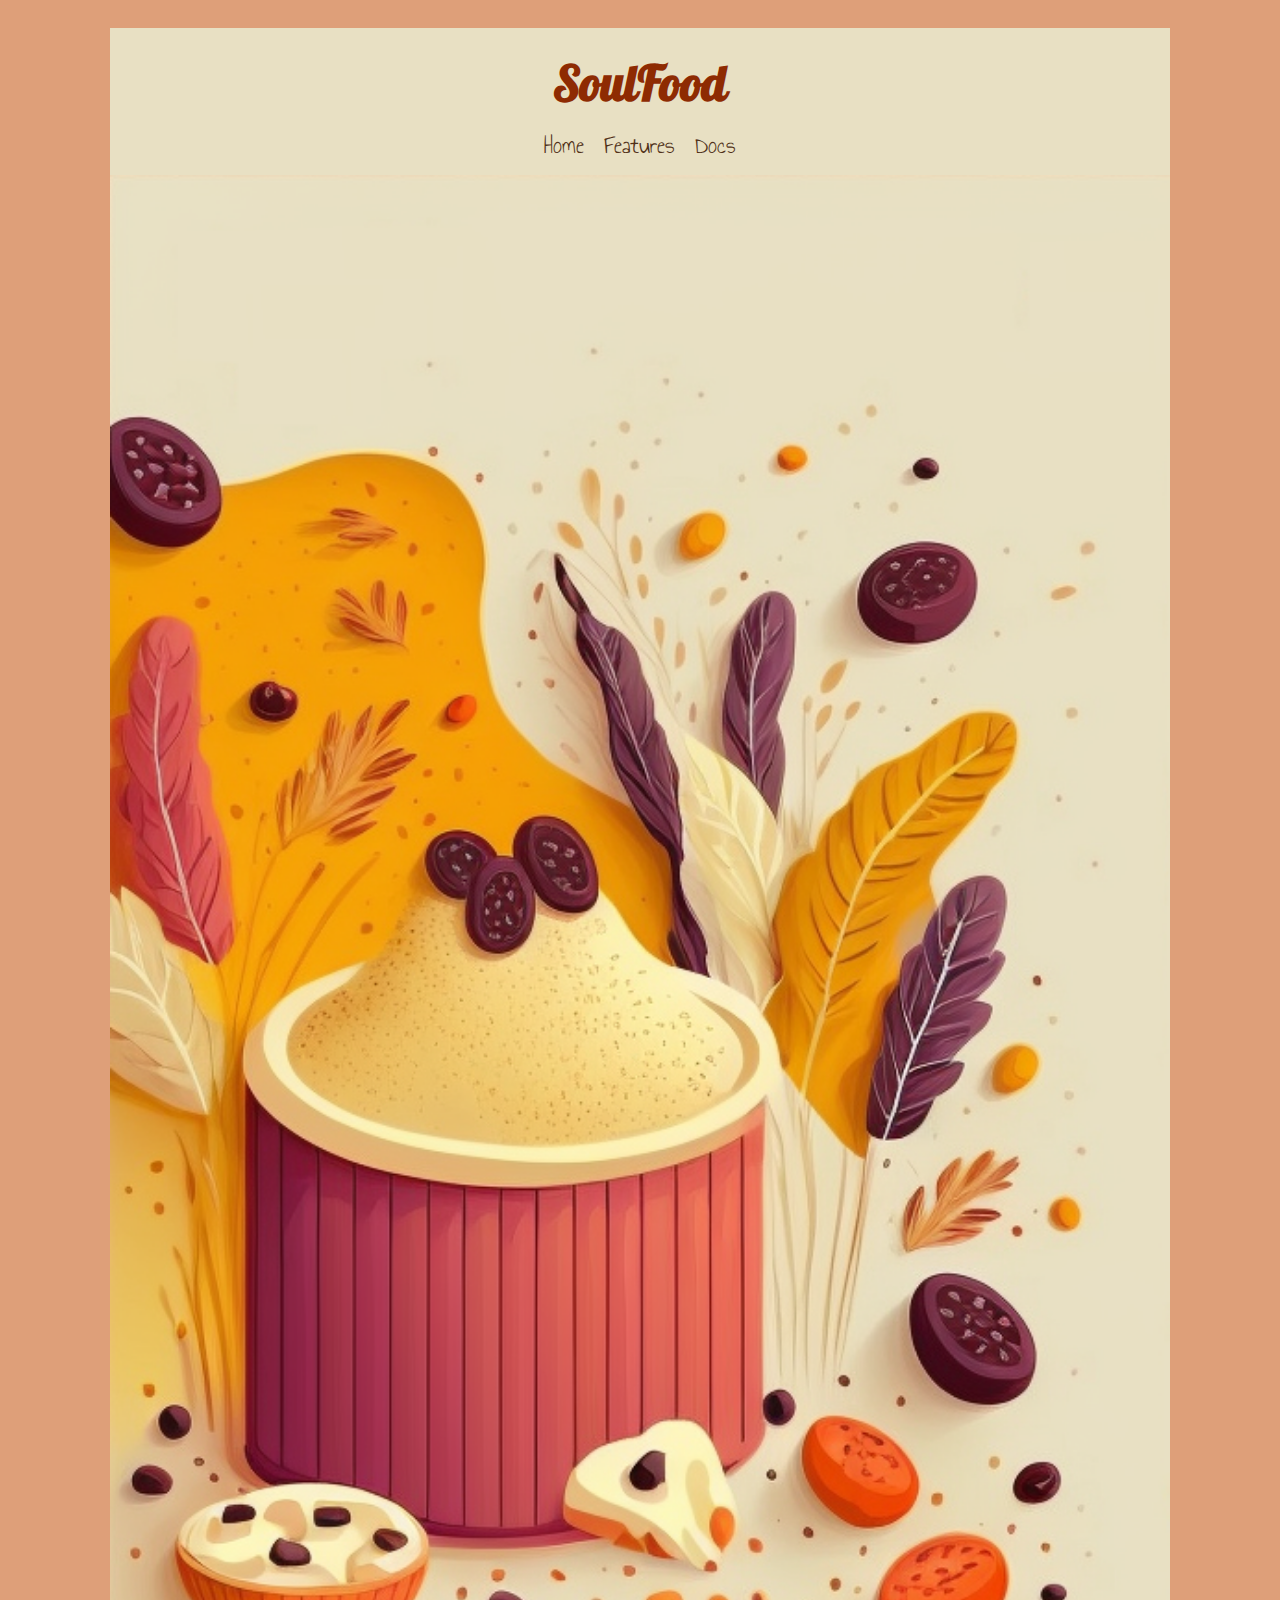
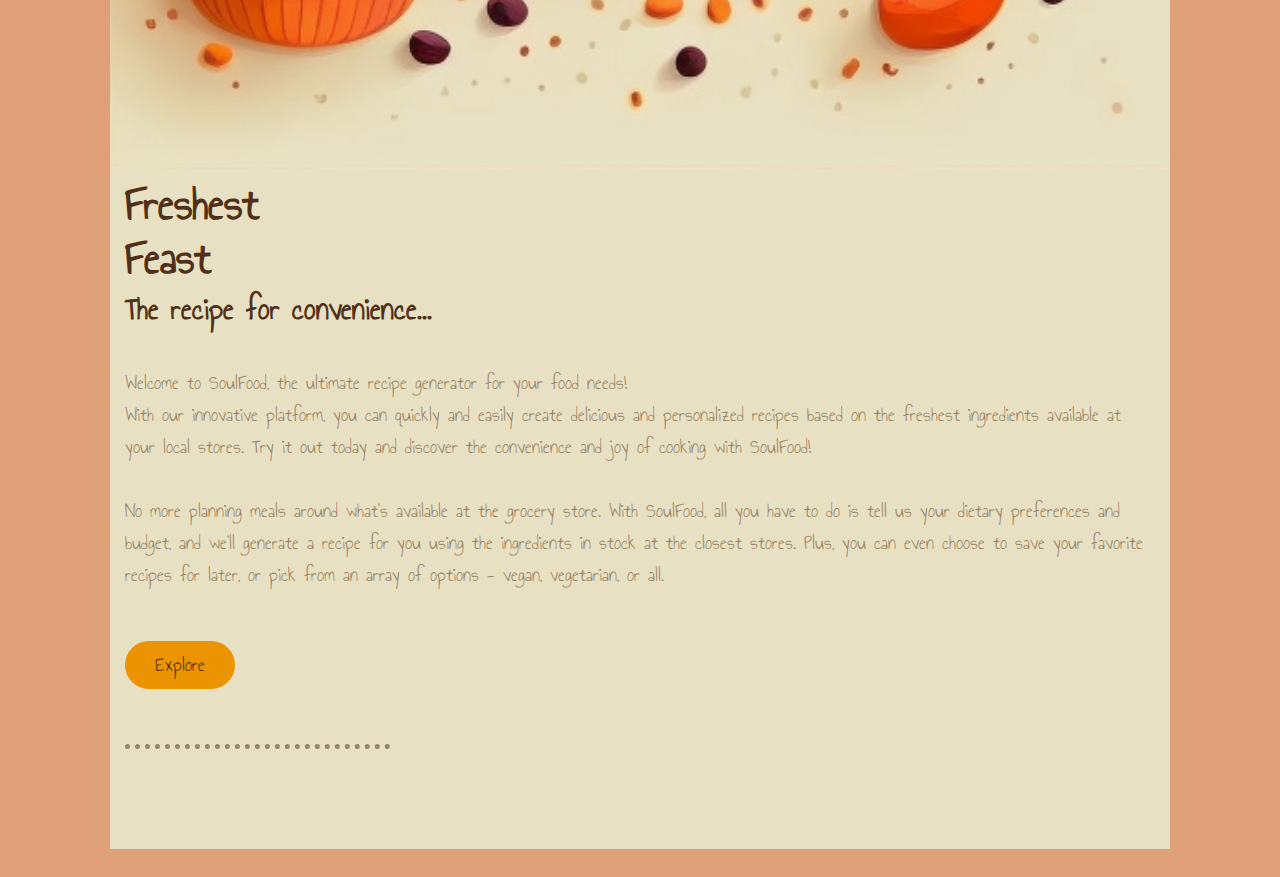
==== index-v2.html @ ecb06629 "New project" ====
<!DOCTYPE html>
<html lang="en">
<head>
    <meta charset="UTF-8">
    <meta http-equiv="X-UA-Compatible" content="IE=edge">
    <meta name="viewport" content="width=device-width, initial-scale=1.0">

    <link rel="stylesheet" type="text/css" href="css/utils-v2.css">
    <link rel="stylesheet" type="text/css" href="css/styles-v2.css">

    <!--Font from fonts.google.com-->
    <link rel="preconnect" href="https://fonts.googleapis.com">
    <link rel="preconnect" href="https://fonts.gstatic.com" crossorigin>
    <link href="https://fonts.googleapis.com/css2?family=Annie+Use+Your+Telescope&family=Lato:wght@300&display=swap" rel="stylesheet">      

    <link rel="preconnect" href="https://fonts.googleapis.com">
    <link rel="preconnect" href="https://fonts.gstatic.com" crossorigin>
    <link href="https://fonts.googleapis.com/css2?family=Annie+Use+Your+Telescope&family=Pattaya&display=swap" rel="stylesheet">    

    <title>SoulFood - Food the simple way</title>
</head>
<body>
    <section class="main card">

        <div class="navbar">
            <div class="container flex">
                <h1 class="title">SoulFood</h1>
                <nav>
                    <ul>
                        <li><a href="index-v2.html">Home</a></li>
                        <li><a href="index-v2.html">Features</a></li>
                        <li><a href="index-v2.html">Docs</a></li>
                    </ul>
                </nav>
            </navbar>
        </div>

        <div class="content">
            <div class="container grid">
                <img src="images/theme-pic.png" alt="">
                <div class="content-text">
                    
                    <h2 class="catch">Freshest</h2>
                    <h2 class="catch">Feast</h2>
                    <h3 class="subtitle">The recipe for convenience...</h3>
                    <p>Welcome to SoulFood, the ultimate recipe generator for your food needs!<br> With our innovative platform, you can quickly and easily create delicious and personalized recipes based on the freshest ingredients available at your local stores. Try it out today and discover the convenience and joy of cooking with SoulFood!<br><br>

                        No more planning meals around what's available at the grocery store. With SoulFood, all you have to do is tell us your dietary preferences and budget, and we'll generate a recipe for you using the ingredients in stock at the closest stores. Plus, you can even choose to save your favorite recipes for later, or pick from an array of options - vegan, vegetarian, or all.</p>
                    <button class="btn">Explore</button>
                    <hr class="dotted-line">
                </div>
            </div>
        </div>
    </section>
</body>
</html>
---- css/utils-v2.css ----
/*top, right, bottom, left*/ 

.container {
    /*margin: 0 (sets it in the middle) */    
    max-width: 1100px;
    margin: 0 auto;
    overflow: auto;
    padding:0 40px;
}

.flex {
    display: flex;
    justify-content: center;
    align-items: center;
    /*height 100% makes something always take up 100% of its container*/
    height: 100%;
}

.card {
    background-color: var(--bg-card);
    max-width: 1060px;
    margin: auto;
}


.btn {
    display: inline-block;
    padding: 10px 30px;
    cursor: pointer;
    background: var(--btn-primary-color);
    color: var(--secondary-text-color);
    font-family: var(--main-font);
    font-size: 20px;
    border: none;
    border-radius: 5px;
}

.btn:hover {
    transform: scale(0.98);
}
---- css/styles-v2.css ----
/*GENERAL-------------------------------------------------------------------------------------------------------------------------------------------------------------*/
@import url('https://fonts.googleapis.com/css2?family=Annie+Use+Your+Telescope&family=Pattaya&display=swap');
/*font-family: 'Annie Use Your Telescope', cursive;
font-family: 'Pattaya', sans-serif;
*/

:root {
    --main-font:'Annie Use Your Telescope', cursive;

    --bg-body:#de9f79;
    --bg-card:#e8e0c3;

    --title-color:#7d251f;
    --primary-text-color:#8e2b02;
    --secondary-text-color:#503118;
    --tert-text-color:#988466;

    --btn-primary-color: #ec9302;
}


body {
font-family:'Annie Use Your Telescope', cursive, sans-serif;
    background-color: var(--bg-body);
    line-height: 1.6;
    padding: 20px;
}

ul {
    list-style-type: none;
}

a {
    text-decoration: none;
    color: var(--secondary-text-color);
}

p {
    font-size: 20px;
    padding: 15px;
    color: var(--tert-text-color);
}

h1 {
    font-family: 'Pattaya', sans-serif;
    color: var(--primary-text-color);
    font-size: 3rem;
    margin: 20px 0 0 0;
}

h2, h3 {
    margin: 0;
    padding: 15px;
    line-height: 0.5;
    color: var(--secondary-text-color);

}

h2 {
    font-size: 3rem;
    
}

h3 {
    font-size: 2rem;
}

img {
    width: 100%;
}


/*MAIN-SECTION--------------------------------*/
/*NAVBAR--------------------------------*/

.navbar .flex {
    flex-direction: column;
    overflow: visible;
    justify-content: space-between;
}

.navbar ul {
    display: flex;
    padding: 0 0 10px 0;
    z-index: 1;
    margin: 0;
}

.navbar a {
    padding: 10px;
    font-size: 25px;
}

.navbar a:hover {
    border-bottom: 2px var(--secondary-text-color) solid;
}


/*CONTENT--------------------------------*/
.content .container {
    padding: 0;
}

.content .btn {
    margin: 15px;
    border-radius: 25px;
}

.content .dotted-line {
    border: none;
    border-top: 5px dotted var(--tert-text-color);
    background-color:none;
    width: 25%;
    /*top right bottom left*/
    margin: 40px 0 100px 15px ;
}
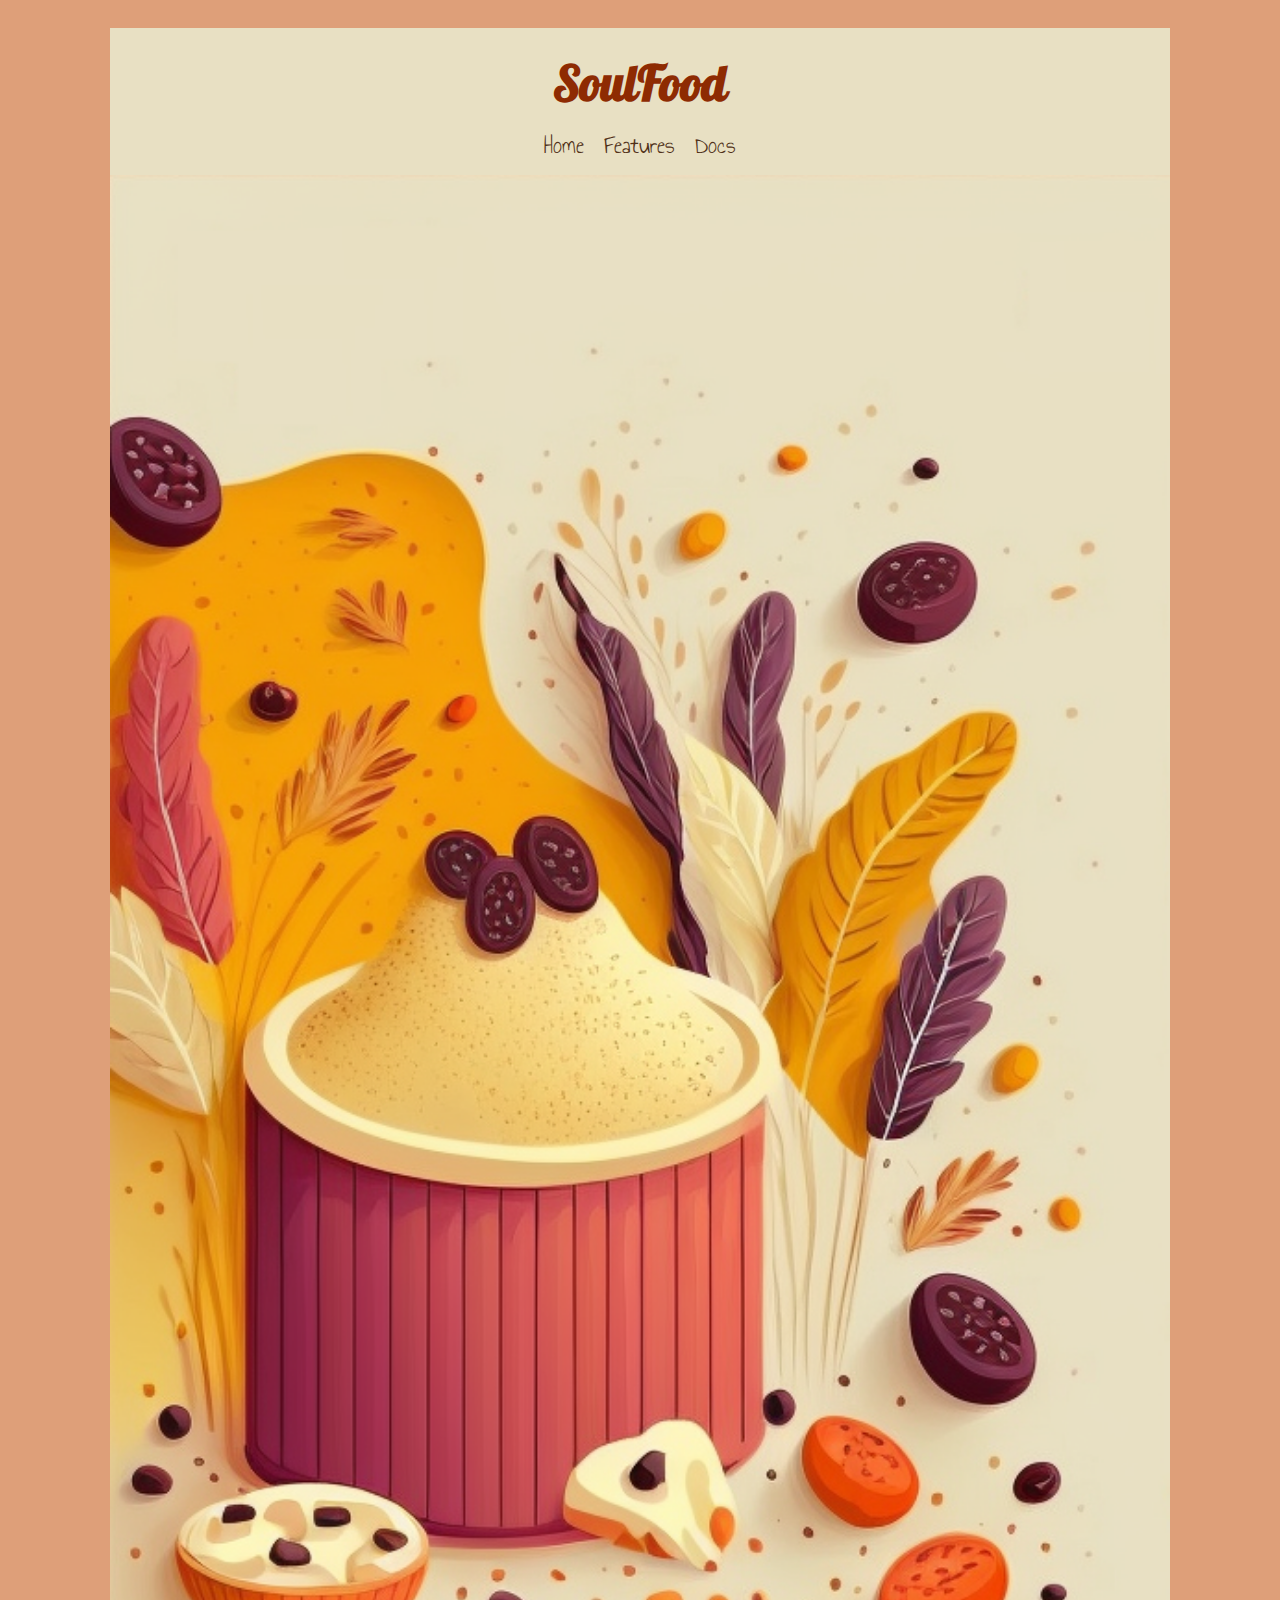
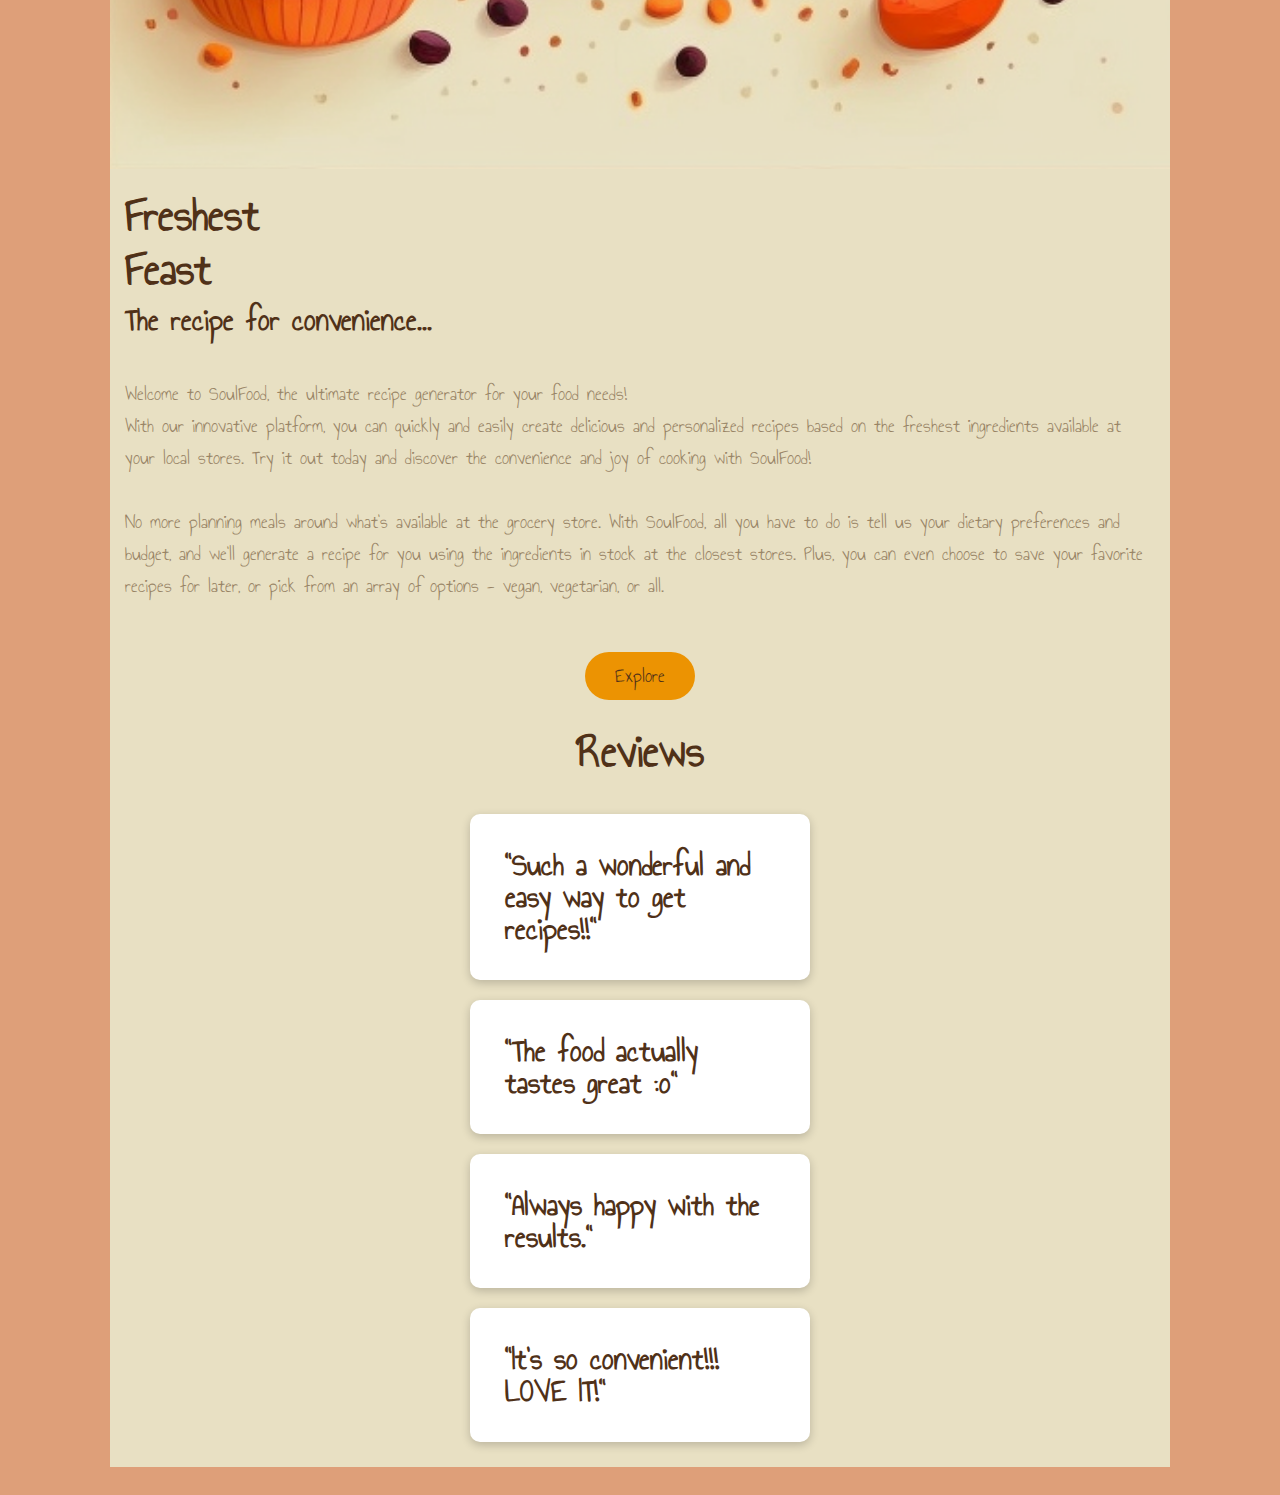
==== commit c1dbfa05: "tried makeing the site responsive; failed" ====
--- a/index-v2.html
+++ b/index-v2.html
@@ -35,6 +35,7 @@
             </navbar>
         </div>
 
+
         <div class="content">
             <div class="container grid">
                 <img src="images/theme-pic.png" alt="">
@@ -46,11 +47,32 @@
                     <p>Welcome to SoulFood, the ultimate recipe generator for your food needs!<br> With our innovative platform, you can quickly and easily create delicious and personalized recipes based on the freshest ingredients available at your local stores. Try it out today and discover the convenience and joy of cooking with SoulFood!<br><br>
 
                         No more planning meals around what's available at the grocery store. With SoulFood, all you have to do is tell us your dietary preferences and budget, and we'll generate a recipe for you using the ingredients in stock at the closest stores. Plus, you can even choose to save your favorite recipes for later, or pick from an array of options - vegan, vegetarian, or all.</p>
-                    <button class="btn">Explore</button>
-                    <hr class="dotted-line">
+                    <div class="container btn-container">
+                        <button class="btn">Explore</button>
+                    </div>    
                 </div>
             </div>
         </div>
+
+        <!--REVIEWS-->
+        <div class="reviews">
+            <h2>Reviews</h2>
+            <div class="container flex">
+                <div class="card-2">
+                    <h3>"Such a wonderful and easy way to get recipes!!"</h3>
+                </div>
+                <div class="card-2">
+                    <h3>"The food actually tastes great :o"</h3>
+                </div>
+                <div class="card-2">
+                    <h3>"Always happy with the results."</h3>
+                </div>
+                <div class="card-2">
+                    <h3>"It's so convenient!!! LOVE IT!"</h3>
+                </div>
+            </div>
+        </div>
+
     </section>
 </body>
 </html>--- a/css/utils-v2.css
+++ b/css/utils-v2.css
@@ -23,6 +23,17 @@
     margin: auto;
 }
 
+.card-2 {
+    background-color: white;
+    color:var(--secondary-text-color);
+    border-radius: 10px;
+    /*horizontal, vertical, blurr, color -- 0.2 = transparency in rgba*/
+    box-shadow: 0 3px 10px rgba(0,0,0,0.2);
+    padding: 20px;
+    margin:10px;
+    max-width: 300px;
+
+}
 
 .btn {
     display: inline-block;
@@ -38,4 +49,22 @@
 
 .btn:hover {
     transform: scale(0.98);
+}
+
+
+.grid {
+    display: grid;
+    grid-template-columns: 1fr;
+    gap: 20px;
+    justify-content: center;
+    align-items: center;
+    height: 100%;
+}
+
+.grid-2 {
+    grid-template-columns: repeat(2, 1fr);
+}
+
+.grid-3 {
+    grid-template-columns: repeat(3, 1fr);
 }--- a/css/styles-v2.css
+++ b/css/styles-v2.css
@@ -104,6 +104,12 @@
 .content .btn {
     margin: 15px;
     border-radius: 25px;
+    
+}
+
+.container .btn-container {
+    justify-content: center;
+    text-align: center;
 }
 
 .content .dotted-line {
@@ -113,4 +119,41 @@
     width: 25%;
     /*top right bottom left*/
     margin: 40px 0 100px 15px ;
+}
+
+/*REVIEWS--------------------------------*/
+
+.reviews .container {
+    padding: 15px;
+}
+
+.reviews h3 {
+    line-height: 1;
+}
+
+.reviews h2 {
+    justify-content: center;
+    text-align: center;
+    margin: 10px;
+}
+
+
+/*MEDIA QUERIES--------------------------------*/
+
+@media (max-width:480px) {
+    .container .flex {
+        flex-direction: column;
+        justify-content: center;
+        text-align: center;
+       }
+ }
+@media (max-width: 768px) {
+   .card-2 {
+    max-width: 250px;
+    min-height: 120px;
+   }
+
+   .container .flex {
+    flex-direction: row;
+   }
 }